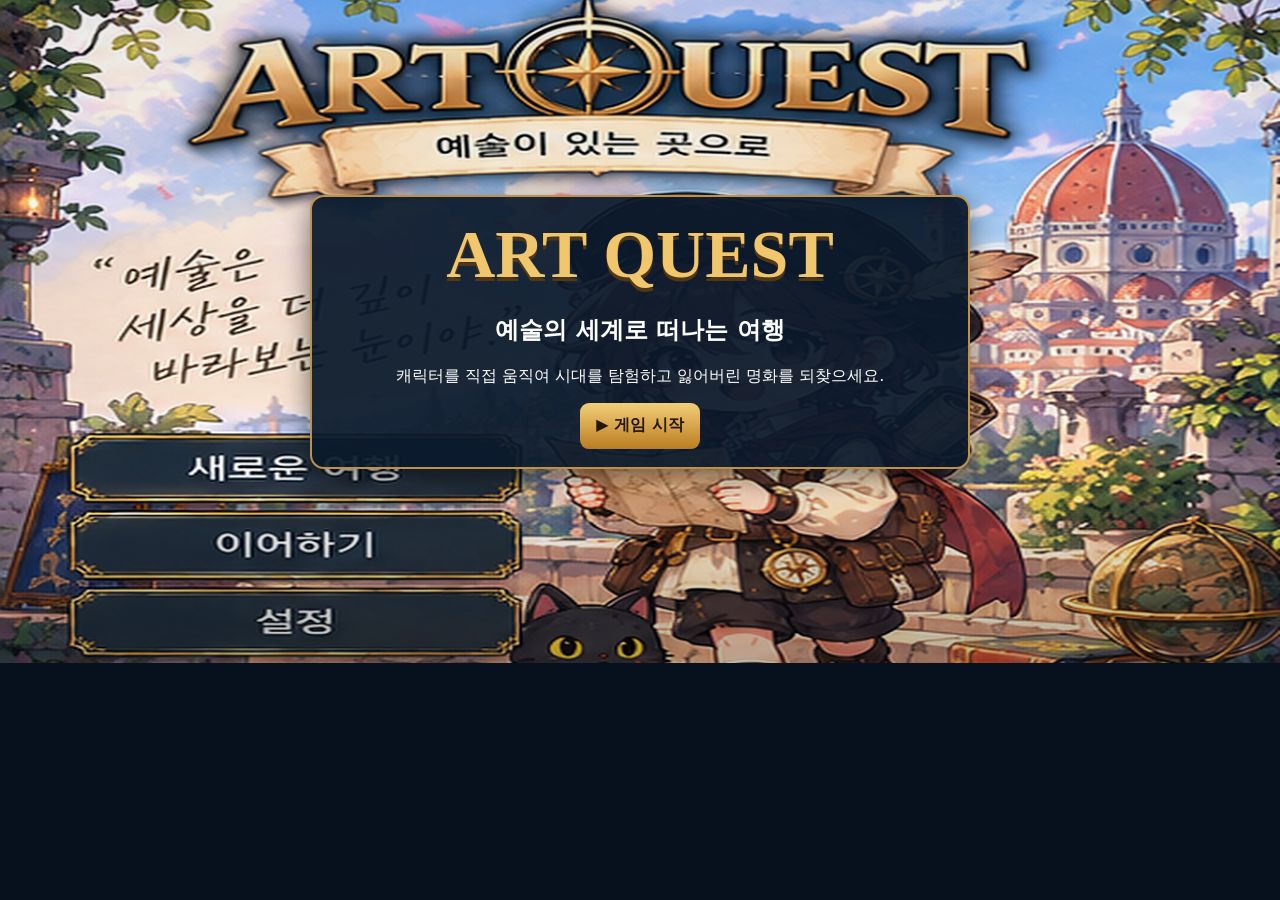
==== index.html @ 42cd13ba "Add files via upload" ====
<!doctype html><html lang="ko"><head><meta charset="utf-8"><meta name="viewport" content="width=device-width,initial-scale=1">
<title>ART QUEST — Polished Chromebook RPG</title><style>
*{box-sizing:border-box}html,body{margin:0;background:#07111d;color:#fff;font-family:system-ui,"Noto Sans KR",sans-serif}body{min-width:900px}
#app{width:min(1366px,100%);margin:auto}.screen{display:none}.screen.on{display:block}.top{height:60px;background:#09172a;border-bottom:2px solid #d3a653;display:flex;align-items:center;justify-content:space-between;padding:0 18px}.logo{font:900 27px Georgia;color:#f1c76e}.hud{display:flex;gap:13px;align-items:center;font-weight:800}.xpbar{width:135px;height:11px;background:#29374a;border-radius:10px;overflow:hidden}.xpbar i{display:block;height:100%;background:#efbd50}
.game{position:relative;width:100%;aspect-ratio:1366/708;overflow:hidden;background:#19324a}.bg{position:absolute;inset:0;width:100%;height:100%;object-fit:cover}.shade{position:absolute;inset:0;background:linear-gradient(#0001,#0000 70%,#0004);pointer-events:none}
.player{position:absolute;width:112px;height:144px;object-fit:contain;z-index:12;transform:translate(-50%,-78%);filter:drop-shadow(0 5px 3px #0008)}.npc{position:absolute;width:126px;height:164px;object-fit:contain;z-index:9;transform:translate(-50%,-78%);filter:drop-shadow(0 5px 3px #0008)}
.obj{position:absolute;object-fit:contain;z-index:8;transform:translate(-50%,-65%);filter:drop-shadow(0 5px 3px #0007)}.quest{position:absolute;z-index:10;width:46px;transform:translate(-50%,-50%);animation:bob .8s infinite alternate}@keyframes bob{to{margin-top:-8px}}
.tag{position:absolute;z-index:11;background:#f2d9a1;color:#2d1d0c;border:2px solid #76501d;border-radius:7px;padding:4px 9px;font-weight:900;transform:translate(-50%,-50%);white-space:nowrap}.prompt{position:absolute;z-index:25;bottom:16px;left:50%;transform:translateX(-50%);background:#071527ef;border:2px solid #e1b657;border-radius:10px;padding:10px 18px;font-weight:900;display:none}
.controls{height:58px;background:#081525;padding:9px 18px;display:flex;align-items:center;justify-content:space-between;color:#cad5e4}.controls button{min-height:36px;padding:5px 11px}button,input{font:inherit}button{cursor:pointer;min-height:46px;border:1px solid #667995;border-radius:9px;background:#142943;color:#fff;padding:10px 16px;font-weight:800}button:hover,button:focus{outline:3px solid #ffda74}.gold{background:linear-gradient(#f2ce79,#bb7c20);color:#241600;border:0}
.panel{background:#0a192bee;border:2px solid #bd9147;border-radius:14px;padding:18px;box-shadow:0 8px 28px #0008}.center{position:absolute;z-index:30;left:50%;top:50%;transform:translate(-50%,-50%);width:660px;text-align:center}.title{font:900 68px Georgia;color:#f1c76e;text-shadow:0 4px #513715}.pickrow{display:flex;justify-content:center;gap:25px}.pick{width:230px;height:300px}.pick img{height:255px;max-width:100%;object-fit:contain}.pick.sel{outline:5px solid #ffda70}input{width:350px;padding:12px;font-size:18px;border-radius:9px;background:#081425;color:white;border:2px solid #667995}
.dialog{position:absolute;z-index:35;left:4%;right:4%;bottom:3%;min-height:155px;background:#f1dfb8;color:#281d0e;border:4px solid #78521d;border-radius:13px;padding:18px 180px 18px 24px;font-size:19px;line-height:1.55}.dialog b{color:#704812}.dialog button{position:absolute;right:20px;bottom:20px}.mission{position:absolute;z-index:40;left:50%;top:50%;transform:translate(-50%,-50%);width:780px;max-height:92%;overflow:auto}.opts{display:grid;grid-template-columns:1fr 1fr;gap:10px;margin:12px 0}.opts button{background:#fff8e8;color:#271c0d;border-color:#8a6734}.opts .sel{background:#dfbd65}.toast{position:absolute;z-index:60;left:50%;top:14px;transform:translateX(-50%);background:#071525ee;border:2px solid #e2b757;border-radius:10px;padding:12px 18px;font-weight:900}.reward{text-align:center}.reward img{height:190px}.spark{animation:pop .6s}@keyframes pop{0%{transform:scale(.4);opacity:0}80%{transform:scale(1.2)}}.puzzle{display:grid;grid-template-columns:repeat(3,125px);grid-template-rows:repeat(3,150px);gap:3px;justify-content:center}.tile{padding:0;min-height:0;background-image:url("assets/mona.webp");background-size:300% 300%;border:2px solid #b59052}.tile.good{outline:3px solid #70d57a}.mapNode{position:absolute;z-index:7;transform:translate(-50%,-50%);min-width:155px;text-align:center;
background:linear-gradient(#f7e6b8,#d7aa59);color:#291b0b;border:3px solid #74501f;border-radius:12px;
padding:10px 13px;font-weight:950;box-shadow:0 7px 14px #0008,inset 0 0 0 2px #fff4c777;text-shadow:0 1px #fff6}
.mapNode::before{content:"✦";margin-right:6px;color:#8b5419}.mapNode.locked::before{content:"🔒";margin-right:5px}.locked{filter:grayscale(1);opacity:.55}
#title::before{content:"";position:absolute;inset:0;background:url("assets/opening_title.jpg") center/cover no-repeat;z-index:0}
#title>*{position:relative;z-index:1}
</style><style>
#title{background:#142033;overflow:hidden}
#title::before{content:"";position:absolute;inset:0;background:url("assets/opening_title.jpg") center/cover no-repeat;z-index:0}
#title>*{position:relative;z-index:1}
#title .card{background:rgba(10,22,35,.76);backdrop-filter:blur(2px);max-width:460px}
.player{width:116px!important;height:148px!important;object-fit:contain!important}
.chooseCard img{height:285px!important;max-width:260px;object-fit:contain}
</style>
<style>
#title{position:relative;background:#172131!important;overflow:hidden}
#title::before{content:"";position:absolute;inset:0;background:
linear-gradient(90deg,rgba(8,18,28,.05),rgba(8,18,28,.38)),
url("assets/main_title.jpg") center/cover no-repeat!important;z-index:0}
#title>*{position:relative;z-index:2}
#title .card{background:rgba(9,20,32,.82)!important;backdrop-filter:blur(2px);border:2px solid #c89b47}
#choose .chooseCard{max-width:500px}
#nick{font-size:20px!important;padding:13px!important;text-align:center}
#go{font-size:20px!important;padding:13px 22px!important;cursor:pointer}
</style>
<style id="large-character-patch">
.player{width:174px!important;height:222px!important;object-fit:contain!important;
transform:translate(-50%,-82%)!important;transform-origin:center bottom!important;
filter:drop-shadow(0 8px 7px rgba(0,0,0,.35))}
.npc{width:189px!important;height:246px!important;object-fit:contain!important;
transform:translate(-50%,-86%)!important;transform-origin:center bottom!important;
filter:drop-shadow(0 8px 7px rgba(0,0,0,.32))}
</style></head><body><div id="app">
<section id="title" class="screen on"><div class="game"><img class="bg" src="assets/main_title.jpg"><div class="shade"></div><div class="center panel"><div class="title">ART QUEST</div><h2>예술의 세계로 떠나는 여행</h2><p>캐릭터를 직접 움직여 시대를 탐험하고 잃어버린 명화를 되찾으세요.</p><button id="start" class="gold">▶ 게임 시작</button></div></div></section>
<section id="choose" class="screen">
      <div class="card chooseCard">
        <h2>ART HUNTER 등록</h2>
        <p>서양미술사의 시간 여행을 떠날 탐험가입니다.</p>
        <img src="assets/m_down1.png" alt="ART HUNTER 탐험가" style="height:270px;object-fit:contain;filter:drop-shadow(0 10px 12px #0007)">
        <input id="nick" maxlength="10" placeholder="탐험가 닉네임">
        <button id="go">탐험 시작</button>
      </div>
    </section>
<section id="play" class="screen"><div class="top"><div class="logo">ART QUEST</div><div class="hud"><span id="pn"></span><span id="hp">❤️❤️❤️</span><span>LV.<b id="lv">1</b></span><div class="xpbar"><i id="bar"></i></div><span><b id="xp">0</b>/100</span><span>🎒 <b id="bag">0</b>/5</span><button id="musicBtn" style="min-height:32px;padding:4px 9px">🎵 BGM</button></div></div><div id="game" class="game"><img id="bg" class="bg"><div class="shade"></div><div id="layer"></div><img id="hero" class="player" src="assets/m_down1.png"><div id="prompt" class="prompt">SPACE · 상호작용</div></div><div class="controls"><span>WASD / 방향키를 누르고 있으면 연속 이동 · SPACE 대화/입장</span><div><button data-k="ArrowLeft">←</button><button data-k="ArrowUp">↑</button><button data-k="ArrowDown">↓</button><button data-k="ArrowRight">→</button><button data-k=" ">SPACE</button></div></div></section>
<section id="end" class="screen"><div class="game"><img class="bg" src="assets/bg_modern.jpg"><div class="center panel reward"><h1>🏆 ART MASTER</h1><div class="title" style="font-size:48px">CLEAR!</div><p id="final"></p><button id="restart" class="gold">처음부터</button></div></div></section></div>
<script>
(()=>{const $=q=>document.querySelector(q),$$=q=>[...document.querySelectorAll(q)];let g="m",nick="",xp=0,hp=3,items=[],cleared=0,scene="world",pos={x:14,y:74},near=null,dir="down",frame=0,walkT;

const AudioCtx=window.AudioContext||window.webkitAudioContext;
let ac=null,bgmOn=true,bgmTimer=null,bgmStep=0;
const melody=[0,4,7,11,7,4,2,5,9,12,9,5,0,4,7,9];
const bass=[0,0,5,5,9,9,7,7];
function tone(freq,start,dur,vol,type="sine"){
  if(!ac)return;let o=ac.createOscillator(),gain=ac.createGain();
  o.type=type;o.frequency.value=freq;gain.gain.setValueAtTime(0,start);
  gain.gain.linearRampToValueAtTime(vol,start+.04);
  gain.gain.exponentialRampToValueAtTime(.0001,start+dur);
  o.connect(gain).connect(ac.destination);o.start(start);o.stop(start+dur+.05)
}
function musicTick(){
  if(!ac||!bgmOn)return;
  let now=ac.currentTime+.05, root=220, m=melody[bgmStep%melody.length], b=bass[Math.floor(bgmStep/2)%bass.length];
  tone(root*Math.pow(2,m/12),now,.75,.028,"sine");
  if(bgmStep%2===0)tone(110*Math.pow(2,b/12),now,1.45,.018,"triangle");
  if(bgmStep%4===0)tone(root*Math.pow(2,(m+7)/12),now,.9,.010,"sine");
  bgmStep++;bgmTimer=setTimeout(musicTick,520)
}
function startMusic(){
  if(!AudioCtx)return;
  if(!ac)ac=new AudioCtx();
  if(ac.state==="suspended")ac.resume();
  clearTimeout(bgmTimer);if(bgmOn)musicTick()
}
function toggleMusic(){
  bgmOn=!bgmOn;$("#musicBtn").textContent=bgmOn?"🎵 BGM":"🔇 BGM";
  if(bgmOn)startMusic();else clearTimeout(bgmTimer)
}
$("#musicBtn").addEventListener("click",toggleMusic);

const st=[["egypt","고대 이집트",20,64,"이집트 장인","npc_egypt",62,49,"🏺 황금 스카라베"],["renaissance","르네상스",39,43,"레오나르도 다빈치","npc_leo",62,50,"📜 다빈치 스케치북"],["baroque","바로크·로코코",58,38,"바로크 귀족","npc_baroque",62,49,"💎 빛의 보석"],["impression","인상주의",70,61,"클로드 모네","npc_monet",62,51,"🎨 빛의 팔레트"],["modern","팝아트·현대미술",87,55,"현대미술 큐레이터","npc_modern",62,50,"👑 ART MASTER 왕관"]];
function show(x){$$(".screen").forEach(s=>s.classList.remove("on"));$("#"+x).classList.add("on")}$("#start").addEventListener("click",()=>{startMusic();show("choose")});$("#restart").addEventListener("click",()=>location.reload());
const goBtn=$("#go"), nickInput=$("#nick");
function enterGame(){
  nick=(nickInput?.value||"").trim()||"ART HUNTER";
  $("#pn").textContent=nick;
  show("play");
  world();
  hud();
  startMusic();
}
if(goBtn) goBtn.addEventListener("click",enterGame);
if(nickInput) nickInput.addEventListener("keydown",e=>{if(e.key==="Enter"){e.preventDefault();enterGame()}});

function hud(){$("#hp").textContent="❤️".repeat(hp)+"🖤".repeat(3-hp);$("#xp").textContent=xp;$("#bar").style.width=xp+"%";$("#lv").textContent=Math.min(5,Math.floor(xp/20)+1);$("#bag").textContent=items.length}
function hero(){let h=$("#hero");h.style.left=pos.x+"%";h.style.top=pos.y+"%";h.src=`assets/${g}_${dir}${frame+1}.png`}
function world(){scene="world";pos={x:14,y:72};$("#bg").src="assets/bg_world.jpg";$("#layer").innerHTML="";st.forEach((s,i)=>{let d=document.createElement("div");d.className="mapNode"+(i>cleared?" locked":"");d.style.left=s[2]+"%";d.style.top=s[3]+"%";d.textContent=(i+1)+". "+s[1];$("#layer").appendChild(d)});hero();detect()}
function stage(i){scene=i;let s=st[i];$("#bg").src=`assets/bg_${s[0]}.jpg`;pos={x:18,y:76};$("#layer").innerHTML=`<img class="npc" src="assets/${s[5]}.png" style="left:${s[6]}%;top:${s[7]}%"><img class="quest" src="assets/quest.png" style="left:${s[6]}%;top:${s[7]-20}%"><div class="tag" style="left:${s[6]}%;top:${s[7]+11}%">${s[4]}</div><img class="obj" src="assets/sign.png" style="left:91%;top:76%;width:85px"><div class="tag" style="left:90%;top:88%">월드맵</div>`;hero();detect()}
function move(k){let d=3.35;if(k==="ArrowLeft"||k.toLowerCase()==="a"){pos.x-=d;dir="left"}if(k==="ArrowRight"||k.toLowerCase()==="d"){pos.x+=d;dir="right"}if(k==="ArrowUp"||k.toLowerCase()==="w"){pos.y-=d;dir="up"}if(k==="ArrowDown"||k.toLowerCase()==="s"){pos.y+=d;dir="down"}pos.x=Math.max(4,Math.min(96,pos.x));pos.y=Math.max(17,Math.min(91,pos.y));frame=1-frame;hero();clearTimeout(walkT);walkT=setTimeout(()=>{frame=0;hero()},170);detect()}
function detect(){near=null;if(scene==="world"){st.forEach((s,i)=>{if(i<=cleared&&Math.hypot(pos.x-s[2],pos.y-s[3])<11)near=["stage",i]})}else{let s=st[scene];if(Math.hypot(pos.x-s[6],pos.y-s[7])<12)near=["npc",scene];if(Math.hypot(pos.x-91,pos.y-76)<11)near=["exit"]}$("#prompt").style.display=near?"block":"none";if(near)$("#prompt").textContent=near[0]==="npc"?"SPACE · NPC와 대화":near[0]==="exit"?"SPACE · 월드맵":"SPACE · 지역 입장"}
function act(){if(!near)return;if(near[0]==="stage")stage(near[1]);else if(near[0]==="npc")talk(near[1]);else world()}
const held=new Set();let raf=null,last=0;
function loop(t){if(!$("#play").classList.contains("on")){raf=null;return}if(t-last>75){let k=[...held].find(k=>["ArrowLeft","ArrowRight","ArrowUp","ArrowDown","w","a","s","d","W","A","S","D"].includes(k));if(k){move(k);last=t}}raf=requestAnimationFrame(loop)}
document.addEventListener("keydown",e=>{if(!$("#play").classList.contains("on"))return;if(["ArrowLeft","ArrowRight","ArrowUp","ArrowDown"," ","w","a","s","d","W","A","S","D"].includes(e.key))e.preventDefault();if(e.key===" "){if(!e.repeat)act();return}held.add(e.key);if(!raf)raf=requestAnimationFrame(loop)});
document.addEventListener("keyup",e=>held.delete(e.key));window.addEventListener("blur",()=>held.clear());
$$(".controls button").forEach(b=>b.addEventListener("click",()=>b.dataset.k===" "?act():move(b.dataset.k)));
const talks=[["어서 오게, 아트헌터여.","이집트인은 가장 완전한 정보를 보여주기 위해 여러 시점을 조합했지.","내 문제를 풀어 보겠나?"],["반갑구나. 나는 레오나르도 다빈치야.","《모나리자》가 시간의 균열 때문에 조각나 버렸어.","그림을 복원해 주겠니?"],["바로크와 로코코의 작품이 뒤섞였습니다.","극적인 장엄함과 우아한 장식성을 구별해 주세요.","미션을 시작하죠."],["빛은 매 순간 달라진단다.","《수련》을 보며 순간의 빛과 색을 표현한 방법을 생각해 보렴.","준비됐니?"],["마지막 시대입니다.","현대미술은 일상과 대중문화, 아이디어까지 예술로 확장했죠.","마지막 미션입니다."]];
function talk(i){let n=0,s=st[i],d=document.createElement("div");d.className="dialog";d.innerHTML=`<b>${s[4]}</b><div id="dt">${talks[i][0]}</div><button id="dn" class="gold">다음 ▶</button>`;$("#game").appendChild(d);$("#dn").addEventListener("click",()=>{n++;if(n<talks[i].length)$("#dt").textContent=talks[i][n];else{d.remove();mission(i)}})}
function mission(i){let c=document.createElement("div");c.className="mission panel";c.id="mission";
if(i===0)c.innerHTML=`<h2>🏺 이집트 미션</h2><p>고대 이집트 인물 표현의 특징 3가지를 선택하세요.</p><div class="opts">${["다시점","영원성","스푸마토","정면성"].map(x=>`<button class="multi">${x}</button>`).join("")}</div><button id="check" class="gold">정답 확인</button>`;
if(i===1)c.innerHTML=`<h2>🖼️ 모나리자 퍼즐</h2><p>흩어진 《모나리자》를 원래 모습으로 완성하세요.</p><div id="puzzle" class="puzzle"></div><button id="pcheck" class="gold">완성 확인</button>`;
if(i===2)c.innerHTML=`<h2>🕯 바로크·로코코</h2><p>강한 명암, 극적인 움직임, 장엄함에 해당하는 시대는?</p><div class="opts"><button class="ans" data-ok="1">바로크</button><button class="ans">로코코</button></div>`;
if(i===3)c.innerHTML=`<h2>🌻 인상주의</h2><p>모네의 《수련》처럼 순간의 빛과 색을 표현할 때 대표적으로 활용한 방법은?</p><div class="opts"><button class="ans">점묘법</button><button class="ans">스푸마토</button><button class="ans" data-ok="1">색채 분할(색채 병치)</button><button class="ans">명암법</button></div><small>※ 점묘법은 쇠라 등의 신인상주의에서 체계적으로 사용되었습니다.</small>`;
if(i===4)c.innerHTML=`<h2>💥 FINAL BOSS</h2><p>현대미술에서 예술의 재료가 될 수 없는 것은?</p><div class="opts"><button class="ans">통조림</button><button class="ans">광고 이미지</button><button class="ans">아이디어 자체</button><button class="ans" data-ok="1">정답 없음</button></div>`;$("#game").appendChild(c);
if(i===0){let sel=[];$$(".multi").forEach(b=>b.addEventListener("click",()=>{b.classList.toggle("sel");sel=$$(".multi.sel").map(x=>x.textContent)}));$("#check").addEventListener("click",()=>sel.length===3&&["다시점","영원성","정면성"].every(x=>sel.includes(x))?reward(i):wrong())}else if(i===1)puzzle(i);else $$(".ans").forEach(b=>b.addEventListener("click",()=>b.dataset.ok?reward(i):wrong()))}
function wrong(){hp--;if(hp<=0)hp=3;hud();let t=document.createElement("div");t.className="toast";t.textContent=hp===3?"💡 HP 회복! 핵심 특징을 다시 떠올려 보세요.":"MISS! ❤️ -1";$("#game").appendChild(t);setTimeout(()=>t.remove(),1500)}
function puzzle(i){let a=[4,0,7,2,8,1,5,3,6],sel=null,drag=null;function r(){let p=$("#puzzle");p.innerHTML="";a.forEach((v,j)=>{let b=document.createElement("button");b.className="tile"+(v===j?" good":"");b.draggable=true;b.style.backgroundPosition=`${(v%3)*50}% ${Math.floor(v/3)*50}%`;b.addEventListener("dragstart",()=>drag=j);b.addEventListener("dragover",e=>e.preventDefault());b.addEventListener("drop",e=>{e.preventDefault();if(drag===null)return;[a[drag],a[j]]=[a[j],a[drag]];drag=null;r()});b.addEventListener("click",()=>{if(sel===null){sel=j;b.classList.add("sel")}else{[a[sel],a[j]]=[a[j],a[sel]];sel=null;r()}});p.appendChild(b)})}r();$("#pcheck").addEventListener("click",()=>a.every((v,j)=>v===j)?reward(i):wrong())}
function reward(i){$("#mission")?.remove();let s=st[i],c=document.createElement("div");c.className="mission panel reward";c.innerHTML=`<img id="ch" src="assets/chest_closed.png"><h1>MISSION CLEAR!</h1><button id="open" class="gold">보물상자 열기</button>`;$("#game").appendChild(c);$("#open").addEventListener("click",()=>{$("#ch").src="assets/chest_open.png";$("#ch").classList.add("spark");xp=Math.min(100,xp+20);if(!items.includes(s[8]))items.push(s[8]);cleared=Math.max(cleared,i+1);hud();setTimeout(()=>{c.innerHTML=`<img class="spark" src="assets/spark.png"><h2>${s[8]} 획득!</h2><h3>+20 EXP</h3><button id="back" class="gold">${i===4?"ART MASTER 엔딩":"월드맵으로"}</button>`;$("#back").addEventListener("click",()=>{c.remove();if(i===4){$("#final").textContent=items.join(" · ");show("end")}else world()})},650)})}
})();
</script>
</body></html>
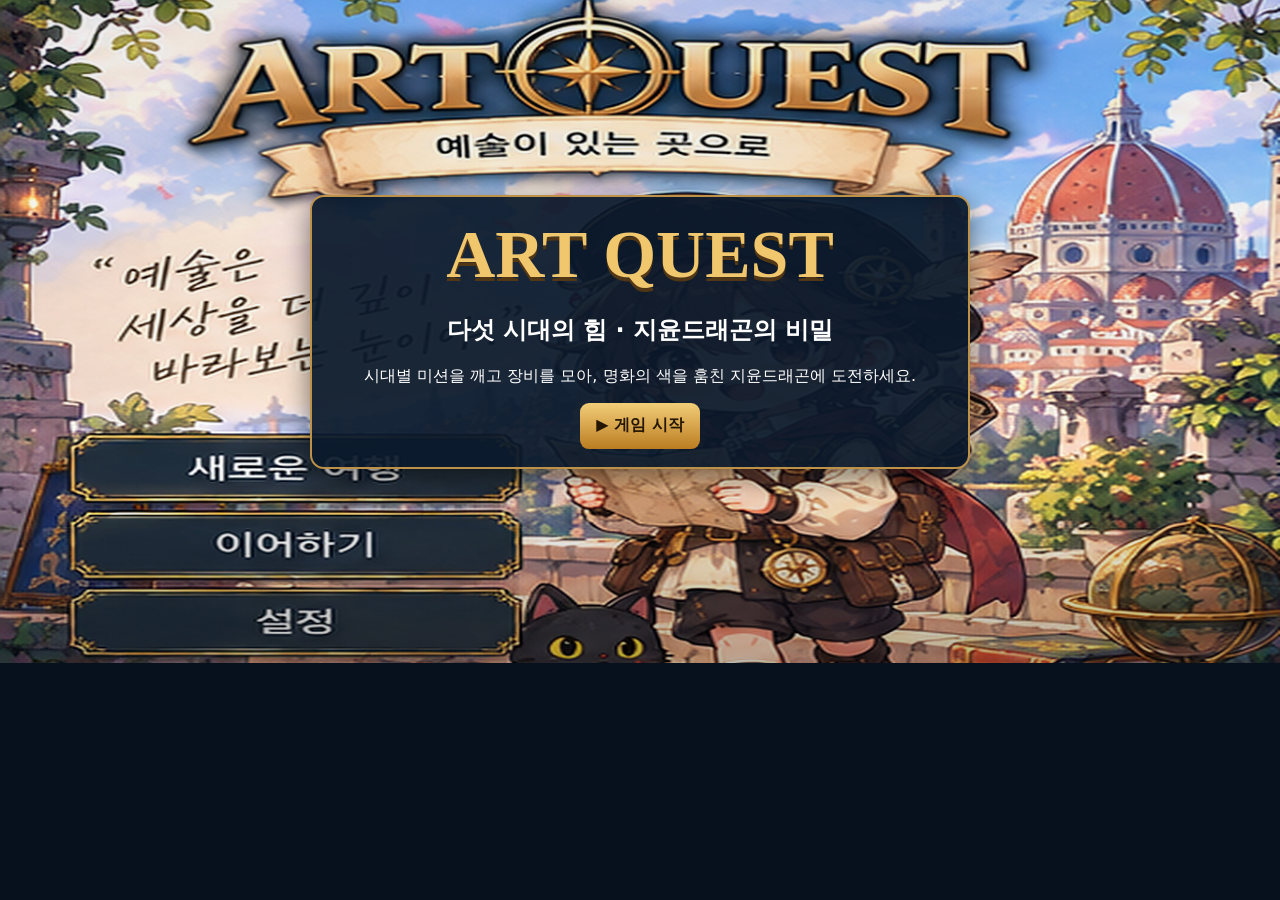
==== commit 7fdbb0b5: "Add files via upload 장비 보상과 지윤드래곤 추가" ====
--- a/index.html
+++ b/index.html
@@ -40,91 +40,18 @@
 .npc{width:189px!important;height:246px!important;object-fit:contain!important;
 transform:translate(-50%,-86%)!important;transform-origin:center bottom!important;
 filter:drop-shadow(0 8px 7px rgba(0,0,0,.32))}
-</style></head><body><div id="app">
-<section id="title" class="screen on"><div class="game"><img class="bg" src="assets/main_title.jpg"><div class="shade"></div><div class="center panel"><div class="title">ART QUEST</div><h2>예술의 세계로 떠나는 여행</h2><p>캐릭터를 직접 움직여 시대를 탐험하고 잃어버린 명화를 되찾으세요.</p><button id="start" class="gold">▶ 게임 시작</button></div></div></section>
+</style><style>#hero.player{width:var(--hero-width,240px)!important;height:var(--hero-height,240px)!important;transform:translate(var(--hero-x,-120px),var(--hero-y,-210px))!important;pointer-events:none}</style><link rel="stylesheet" href="upgrade.css"></head><body><div id="app">
+<section id="title" class="screen on"><div class="game"><img class="bg" src="assets/main_title.jpg"><div class="shade"></div><div class="center panel"><div class="title">ART QUEST</div><h2>다섯 시대의 힘 · 지윤드래곤의 비밀</h2><p>시대별 미션을 깨고 장비를 모아, 명화의 색을 훔친 지윤드래곤에 도전하세요.</p><button id="start" class="gold">▶ 게임 시작</button></div></div></section>
 <section id="choose" class="screen">
       <div class="card chooseCard">
         <h2>ART HUNTER 등록</h2>
         <p>서양미술사의 시간 여행을 떠날 탐험가입니다.</p>
-        <img src="assets/m_down1.png" alt="ART HUNTER 탐험가" style="height:270px;object-fit:contain;filter:drop-shadow(0 10px 12px #0007)">
+        <img src="assets/hero_down.png" alt="ART HUNTER 탐험가" style="height:270px;object-fit:contain;filter:drop-shadow(0 10px 12px #0007)">
         <input id="nick" maxlength="10" placeholder="탐험가 닉네임">
         <button id="go">탐험 시작</button>
       </div>
     </section>
-<section id="play" class="screen"><div class="top"><div class="logo">ART QUEST</div><div class="hud"><span id="pn"></span><span id="hp">❤️❤️❤️</span><span>LV.<b id="lv">1</b></span><div class="xpbar"><i id="bar"></i></div><span><b id="xp">0</b>/100</span><span>🎒 <b id="bag">0</b>/5</span><button id="musicBtn" style="min-height:32px;padding:4px 9px">🎵 BGM</button></div></div><div id="game" class="game"><img id="bg" class="bg"><div class="shade"></div><div id="layer"></div><img id="hero" class="player" src="assets/m_down1.png"><div id="prompt" class="prompt">SPACE · 상호작용</div></div><div class="controls"><span>WASD / 방향키를 누르고 있으면 연속 이동 · SPACE 대화/입장</span><div><button data-k="ArrowLeft">←</button><button data-k="ArrowUp">↑</button><button data-k="ArrowDown">↓</button><button data-k="ArrowRight">→</button><button data-k=" ">SPACE</button></div></div></section>
-<section id="end" class="screen"><div class="game"><img class="bg" src="assets/bg_modern.jpg"><div class="center panel reward"><h1>🏆 ART MASTER</h1><div class="title" style="font-size:48px">CLEAR!</div><p id="final"></p><button id="restart" class="gold">처음부터</button></div></div></section></div>
-<script>
-(()=>{const $=q=>document.querySelector(q),$$=q=>[...document.querySelectorAll(q)];let g="m",nick="",xp=0,hp=3,items=[],cleared=0,scene="world",pos={x:14,y:74},near=null,dir="down",frame=0,walkT;
-
-const AudioCtx=window.AudioContext||window.webkitAudioContext;
-let ac=null,bgmOn=true,bgmTimer=null,bgmStep=0;
-const melody=[0,4,7,11,7,4,2,5,9,12,9,5,0,4,7,9];
-const bass=[0,0,5,5,9,9,7,7];
-function tone(freq,start,dur,vol,type="sine"){
-  if(!ac)return;let o=ac.createOscillator(),gain=ac.createGain();
-  o.type=type;o.frequency.value=freq;gain.gain.setValueAtTime(0,start);
-  gain.gain.linearRampToValueAtTime(vol,start+.04);
-  gain.gain.exponentialRampToValueAtTime(.0001,start+dur);
-  o.connect(gain).connect(ac.destination);o.start(start);o.stop(start+dur+.05)
-}
-function musicTick(){
-  if(!ac||!bgmOn)return;
-  let now=ac.currentTime+.05, root=220, m=melody[bgmStep%melody.length], b=bass[Math.floor(bgmStep/2)%bass.length];
-  tone(root*Math.pow(2,m/12),now,.75,.028,"sine");
-  if(bgmStep%2===0)tone(110*Math.pow(2,b/12),now,1.45,.018,"triangle");
-  if(bgmStep%4===0)tone(root*Math.pow(2,(m+7)/12),now,.9,.010,"sine");
-  bgmStep++;bgmTimer=setTimeout(musicTick,520)
-}
-function startMusic(){
-  if(!AudioCtx)return;
-  if(!ac)ac=new AudioCtx();
-  if(ac.state==="suspended")ac.resume();
-  clearTimeout(bgmTimer);if(bgmOn)musicTick()
-}
-function toggleMusic(){
-  bgmOn=!bgmOn;$("#musicBtn").textContent=bgmOn?"🎵 BGM":"🔇 BGM";
-  if(bgmOn)startMusic();else clearTimeout(bgmTimer)
-}
-$("#musicBtn").addEventListener("click",toggleMusic);
-
-const st=[["egypt","고대 이집트",20,64,"이집트 장인","npc_egypt",62,49,"🏺 황금 스카라베"],["renaissance","르네상스",39,43,"레오나르도 다빈치","npc_leo",62,50,"📜 다빈치 스케치북"],["baroque","바로크·로코코",58,38,"바로크 귀족","npc_baroque",62,49,"💎 빛의 보석"],["impression","인상주의",70,61,"클로드 모네","npc_monet",62,51,"🎨 빛의 팔레트"],["modern","팝아트·현대미술",87,55,"현대미술 큐레이터","npc_modern",62,50,"👑 ART MASTER 왕관"]];
-function show(x){$$(".screen").forEach(s=>s.classList.remove("on"));$("#"+x).classList.add("on")}$("#start").addEventListener("click",()=>{startMusic();show("choose")});$("#restart").addEventListener("click",()=>location.reload());
-const goBtn=$("#go"), nickInput=$("#nick");
-function enterGame(){
-  nick=(nickInput?.value||"").trim()||"ART HUNTER";
-  $("#pn").textContent=nick;
-  show("play");
-  world();
-  hud();
-  startMusic();
-}
-if(goBtn) goBtn.addEventListener("click",enterGame);
-if(nickInput) nickInput.addEventListener("keydown",e=>{if(e.key==="Enter"){e.preventDefault();enterGame()}});
-
-function hud(){$("#hp").textContent="❤️".repeat(hp)+"🖤".repeat(3-hp);$("#xp").textContent=xp;$("#bar").style.width=xp+"%";$("#lv").textContent=Math.min(5,Math.floor(xp/20)+1);$("#bag").textContent=items.length}
-function hero(){let h=$("#hero");h.style.left=pos.x+"%";h.style.top=pos.y+"%";h.src=`assets/${g}_${dir}${frame+1}.png`}
-function world(){scene="world";pos={x:14,y:72};$("#bg").src="assets/bg_world.jpg";$("#layer").innerHTML="";st.forEach((s,i)=>{let d=document.createElement("div");d.className="mapNode"+(i>cleared?" locked":"");d.style.left=s[2]+"%";d.style.top=s[3]+"%";d.textContent=(i+1)+". "+s[1];$("#layer").appendChild(d)});hero();detect()}
-function stage(i){scene=i;let s=st[i];$("#bg").src=`assets/bg_${s[0]}.jpg`;pos={x:18,y:76};$("#layer").innerHTML=`<img class="npc" src="assets/${s[5]}.png" style="left:${s[6]}%;top:${s[7]}%"><img class="quest" src="assets/quest.png" style="left:${s[6]}%;top:${s[7]-20}%"><div class="tag" style="left:${s[6]}%;top:${s[7]+11}%">${s[4]}</div><img class="obj" src="assets/sign.png" style="left:91%;top:76%;width:85px"><div class="tag" style="left:90%;top:88%">월드맵</div>`;hero();detect()}
-function move(k){let d=3.35;if(k==="ArrowLeft"||k.toLowerCase()==="a"){pos.x-=d;dir="left"}if(k==="ArrowRight"||k.toLowerCase()==="d"){pos.x+=d;dir="right"}if(k==="ArrowUp"||k.toLowerCase()==="w"){pos.y-=d;dir="up"}if(k==="ArrowDown"||k.toLowerCase()==="s"){pos.y+=d;dir="down"}pos.x=Math.max(4,Math.min(96,pos.x));pos.y=Math.max(17,Math.min(91,pos.y));frame=1-frame;hero();clearTimeout(walkT);walkT=setTimeout(()=>{frame=0;hero()},170);detect()}
-function detect(){near=null;if(scene==="world"){st.forEach((s,i)=>{if(i<=cleared&&Math.hypot(pos.x-s[2],pos.y-s[3])<11)near=["stage",i]})}else{let s=st[scene];if(Math.hypot(pos.x-s[6],pos.y-s[7])<12)near=["npc",scene];if(Math.hypot(pos.x-91,pos.y-76)<11)near=["exit"]}$("#prompt").style.display=near?"block":"none";if(near)$("#prompt").textContent=near[0]==="npc"?"SPACE · NPC와 대화":near[0]==="exit"?"SPACE · 월드맵":"SPACE · 지역 입장"}
-function act(){if(!near)return;if(near[0]==="stage")stage(near[1]);else if(near[0]==="npc")talk(near[1]);else world()}
-const held=new Set();let raf=null,last=0;
-function loop(t){if(!$("#play").classList.contains("on")){raf=null;return}if(t-last>75){let k=[...held].find(k=>["ArrowLeft","ArrowRight","ArrowUp","ArrowDown","w","a","s","d","W","A","S","D"].includes(k));if(k){move(k);last=t}}raf=requestAnimationFrame(loop)}
-document.addEventListener("keydown",e=>{if(!$("#play").classList.contains("on"))return;if(["ArrowLeft","ArrowRight","ArrowUp","ArrowDown"," ","w","a","s","d","W","A","S","D"].includes(e.key))e.preventDefault();if(e.key===" "){if(!e.repeat)act();return}held.add(e.key);if(!raf)raf=requestAnimationFrame(loop)});
-document.addEventListener("keyup",e=>held.delete(e.key));window.addEventListener("blur",()=>held.clear());
-$$(".controls button").forEach(b=>b.addEventListener("click",()=>b.dataset.k===" "?act():move(b.dataset.k)));
-const talks=[["어서 오게, 아트헌터여.","이집트인은 가장 완전한 정보를 보여주기 위해 여러 시점을 조합했지.","내 문제를 풀어 보겠나?"],["반갑구나. 나는 레오나르도 다빈치야.","《모나리자》가 시간의 균열 때문에 조각나 버렸어.","그림을 복원해 주겠니?"],["바로크와 로코코의 작품이 뒤섞였습니다.","극적인 장엄함과 우아한 장식성을 구별해 주세요.","미션을 시작하죠."],["빛은 매 순간 달라진단다.","《수련》을 보며 순간의 빛과 색을 표현한 방법을 생각해 보렴.","준비됐니?"],["마지막 시대입니다.","현대미술은 일상과 대중문화, 아이디어까지 예술로 확장했죠.","마지막 미션입니다."]];
-function talk(i){let n=0,s=st[i],d=document.createElement("div");d.className="dialog";d.innerHTML=`<b>${s[4]}</b><div id="dt">${talks[i][0]}</div><button id="dn" class="gold">다음 ▶</button>`;$("#game").appendChild(d);$("#dn").addEventListener("click",()=>{n++;if(n<talks[i].length)$("#dt").textContent=talks[i][n];else{d.remove();mission(i)}})}
-function mission(i){let c=document.createElement("div");c.className="mission panel";c.id="mission";
-if(i===0)c.innerHTML=`<h2>🏺 이집트 미션</h2><p>고대 이집트 인물 표현의 특징 3가지를 선택하세요.</p><div class="opts">${["다시점","영원성","스푸마토","정면성"].map(x=>`<button class="multi">${x}</button>`).join("")}</div><button id="check" class="gold">정답 확인</button>`;
-if(i===1)c.innerHTML=`<h2>🖼️ 모나리자 퍼즐</h2><p>흩어진 《모나리자》를 원래 모습으로 완성하세요.</p><div id="puzzle" class="puzzle"></div><button id="pcheck" class="gold">완성 확인</button>`;
-if(i===2)c.innerHTML=`<h2>🕯 바로크·로코코</h2><p>강한 명암, 극적인 움직임, 장엄함에 해당하는 시대는?</p><div class="opts"><button class="ans" data-ok="1">바로크</button><button class="ans">로코코</button></div>`;
-if(i===3)c.innerHTML=`<h2>🌻 인상주의</h2><p>모네의 《수련》처럼 순간의 빛과 색을 표현할 때 대표적으로 활용한 방법은?</p><div class="opts"><button class="ans">점묘법</button><button class="ans">스푸마토</button><button class="ans" data-ok="1">색채 분할(색채 병치)</button><button class="ans">명암법</button></div><small>※ 점묘법은 쇠라 등의 신인상주의에서 체계적으로 사용되었습니다.</small>`;
-if(i===4)c.innerHTML=`<h2>💥 FINAL BOSS</h2><p>현대미술에서 예술의 재료가 될 수 없는 것은?</p><div class="opts"><button class="ans">통조림</button><button class="ans">광고 이미지</button><button class="ans">아이디어 자체</button><button class="ans" data-ok="1">정답 없음</button></div>`;$("#game").appendChild(c);
-if(i===0){let sel=[];$$(".multi").forEach(b=>b.addEventListener("click",()=>{b.classList.toggle("sel");sel=$$(".multi.sel").map(x=>x.textContent)}));$("#check").addEventListener("click",()=>sel.length===3&&["다시점","영원성","정면성"].every(x=>sel.includes(x))?reward(i):wrong())}else if(i===1)puzzle(i);else $$(".ans").forEach(b=>b.addEventListener("click",()=>b.dataset.ok?reward(i):wrong()))}
-function wrong(){hp--;if(hp<=0)hp=3;hud();let t=document.createElement("div");t.className="toast";t.textContent=hp===3?"💡 HP 회복! 핵심 특징을 다시 떠올려 보세요.":"MISS! ❤️ -1";$("#game").appendChild(t);setTimeout(()=>t.remove(),1500)}
-function puzzle(i){let a=[4,0,7,2,8,1,5,3,6],sel=null,drag=null;function r(){let p=$("#puzzle");p.innerHTML="";a.forEach((v,j)=>{let b=document.createElement("button");b.className="tile"+(v===j?" good":"");b.draggable=true;b.style.backgroundPosition=`${(v%3)*50}% ${Math.floor(v/3)*50}%`;b.addEventListener("dragstart",()=>drag=j);b.addEventListener("dragover",e=>e.preventDefault());b.addEventListener("drop",e=>{e.preventDefault();if(drag===null)return;[a[drag],a[j]]=[a[j],a[drag]];drag=null;r()});b.addEventListener("click",()=>{if(sel===null){sel=j;b.classList.add("sel")}else{[a[sel],a[j]]=[a[j],a[sel]];sel=null;r()}});p.appendChild(b)})}r();$("#pcheck").addEventListener("click",()=>a.every((v,j)=>v===j)?reward(i):wrong())}
-function reward(i){$("#mission")?.remove();let s=st[i],c=document.createElement("div");c.className="mission panel reward";c.innerHTML=`<img id="ch" src="assets/chest_closed.png"><h1>MISSION CLEAR!</h1><button id="open" class="gold">보물상자 열기</button>`;$("#game").appendChild(c);$("#open").addEventListener("click",()=>{$("#ch").src="assets/chest_open.png";$("#ch").classList.add("spark");xp=Math.min(100,xp+20);if(!items.includes(s[8]))items.push(s[8]);cleared=Math.max(cleared,i+1);hud();setTimeout(()=>{c.innerHTML=`<img class="spark" src="assets/spark.png"><h2>${s[8]} 획득!</h2><h3>+20 EXP</h3><button id="back" class="gold">${i===4?"ART MASTER 엔딩":"월드맵으로"}</button>`;$("#back").addEventListener("click",()=>{c.remove();if(i===4){$("#final").textContent=items.join(" · ");show("end")}else world()})},650)})}
-})();
-</script>
+<section id="play" class="screen"><div class="top"><div class="logo">ART QUEST</div><div class="hud"><span id="pn"></span><span id="hp">❤️❤️❤️</span><span>LV.<b id="lv">1</b></span><div class="xpbar"><i id="bar"></i></div><span><b id="xp">0</b>/100</span><span>🎒 <b id="bag">0</b>/5</span><button id="musicBtn" style="min-height:32px;padding:4px 9px">🎵 BGM</button></div></div><div id="game" class="game"><img id="bg" class="bg"><div class="shade"></div><div id="layer"></div><div id="heroActor" class="actor" aria-label="탐험가"></div><div id="prompt" class="prompt">SPACE · 상호작용</div></div><div id="equipmentBar" class="equipment-bar" aria-label="획득 장비"></div><div class="controls"><button id="guideAction" class="gold">지역 입장</button><span>WASD / 방향키를 누르고 있으면 연속 이동 · SPACE 대화/입장</span><div><button data-k="ArrowLeft">←</button><button data-k="ArrowUp">↑</button><button data-k="ArrowDown">↓</button><button data-k="ArrowRight">→</button><button data-k=" ">SPACE</button></div></div></section>
+<section id="end" class="screen"><div class="game"><img class="bg" src="assets/bg_modern.jpg"><div class="center panel reward"><h1>🏆 지윤드래곤 격파!</h1><div class="title" style="font-size:48px">CLEAR!</div><img class="endHero" src="assets/battle_hero_victory.png" alt="모든 장비를 착용한 탐험가"><p id="final"></p><button id="restart" class="gold">처음부터</button></div></div></section></div>
+<script src="sprite-metrics.js"></script><script src="game.js"></script>
 </body></html>
--- a/upgrade.css
+++ b/upgrade.css
@@ -0,0 +1,41 @@
+/* ART QUEST · Equipment & Jiyoon Dragon */
+button:disabled{cursor:default;opacity:.65}button[hidden]{display:none!important}
+#choose{min-height:600px;padding:35px;background:radial-gradient(ellipse at top,#24374c,#081322)}
+.chooseCard{margin:auto;text-align:center;padding:25px;border-radius:18px;display:flex;align-items:center;flex-direction:column;gap:12px}.chooseCard h2,.chooseCard p{margin:0}
+.controls{height:auto;min-height:64px;gap:12px;flex-wrap:wrap}.controls span{font-size:13px}.controls>div{display:flex;gap:5px}
+.equipment-bar{display:flex;gap:8px;padding:8px 15px;background:#0c1c2c;border-top:1px solid #806c41;justify-content:center}
+.equipment-slot{display:flex;gap:5px;align-items:center;padding:3px 10px;border-radius:9px;color:#8190a1;border:1px solid #324250;font-size:13px;flex:1;max-width:240px}
+.equipment-slot img{width:30px;height:34px;object-fit:contain;filter:grayscale(1);opacity:.4}.equipment-slot.owned{color:#ffe3a1;border-color:#9c7e42;background:#29271e}.equipment-slot.owned img{filter:none;opacity:1}
+.actor{position:absolute;width:240px;height:250px;pointer-events:none;z-index:12;isolation:isolate}
+.actor img{position:absolute;object-fit:contain;max-width:none;filter:drop-shadow(0 3px 2px #0003)}
+.actor .bodySprite{z-index:4}.actor .aura{left:2px;top:0;width:236px;height:248px;z-index:1;animation:auraPulse 1.8s ease-in-out infinite alternate}
+.actor .cape{left:52px;top:108px;width:136px;height:112px;z-index:2}
+.actor .brush{left:137px;top:128px;width:86px;height:88px;z-index:7;transform:rotate(-17deg)}
+.actor .shield{left:38px;top:147px;width:64px;height:73px;z-index:8}
+.actor[data-direction="up"] .cape{left:60px;top:119px;width:120px;height:100px;z-index:6}
+.actor[data-direction="up"] .brush{left:34px;transform:rotate(18deg)}.actor[data-direction="up"] .shield{left:148px;z-index:3}
+.actor[data-direction="left"] .cape{left:113px;top:112px;width:93px;height:106px;transform:rotate(-12deg)}
+.actor[data-direction="left"] .brush{left:29px;transform:rotate(-70deg)}.actor[data-direction="left"] .shield{left:71px;top:143px;width:50px}
+.actor[data-direction="right"] .cape{left:34px;top:112px;width:93px;height:106px;transform:rotate(12deg)}
+.actor[data-direction="right"] .shield{left:130px;top:146px;width:50px}
+@keyframes auraPulse{to{opacity:.7;filter:drop-shadow(0 0 6px #61d9ff)}}
+.reward-layout{display:flex;gap:20px;align-items:center;text-align:left}.reward-preview{position:relative;flex:0 0 260px;height:270px;background:radial-gradient(ellipse at center,#53657555,transparent 70%)}.reward-preview .actor{left:10px;top:10px}.reward-copy{flex:1}.reward-copy h2{color:#ffda80}.reward-copy small{color:#90dce7}.reward-copy p{line-height:1.6}.reward-copy .gear-icon{width:76px;height:76px;object-fit:contain;float:right;margin-left:10px}.reward-copy button{margin:5px 5px 0 0}
+.boss-intro{display:flex;align-items:center;gap:20px;width:840px}.boss-intro>div{flex:1}.boss-intro>img{width:330px;height:330px;object-fit:contain}.boss-intro h2{font-size:30px;color:#f1c76e}.boss-intro p{line-height:1.8}.boss-intro button{margin-right:8px}
+.battle{position:absolute;inset:0;z-index:50;display:flex;flex-direction:column;background:#0a1425;overflow:auto}
+.battle-top{padding:10px 22px;display:flex;align-items:center;gap:25px;background:#101e34;border-bottom:1px solid #715c9a;flex-shrink:0}.battle-top strong{display:block;font-size:23px}.battle-top small{color:#c0a2fa;font-size:10px;letter-spacing:2px}.battle-top>button{margin-left:auto;font-size:13px;min-height:32px;padding:6px 10px}.boss-health{width:35%;max-width:400px}.boss-health span{font-size:12px}.health-track{height:12px;background:#2e1e3e;border-radius:10px;overflow:hidden}.health-track i{display:block;height:100%;width:100%;background:linear-gradient(90deg,#9b59db,#f276a6);transition:width .4s}
+.arena{position:relative;min-height:175px;flex:1;background:radial-gradient(ellipse at 30% 100%,#20688966,transparent 50%),radial-gradient(ellipse at 80% 0,#632d7666,transparent 60%),linear-gradient(#15223b,#1c1c36);overflow:hidden;border-bottom:1px solid #647d9a}
+.arena:after{content:'';position:absolute;left:5%;right:5%;bottom:0;height:20px;border-radius:50%;background:#4c4a7066;filter:blur(7px)}
+#battleHero,#battleDragon,.battle-aura{position:absolute;object-fit:contain;z-index:2;bottom:9px;height:88%;max-height:310px;width:36%}
+#battleHero{left:8%}#battleDragon{right:4%;width:42%;height:96%;max-height:340px}.battle-aura{left:8%;z-index:1;opacity:.7}
+.battle-name{position:absolute;z-index:4;top:8px;background:#071226c9;border-radius:7px;padding:6px 11px;font-size:12px}.hero-name{left:15%}.hero-name span{display:block}.dragon-name{right:13%;color:#e8c3ff}#shieldStatus{position:absolute;bottom:5px;left:14%;z-index:5;font-size:11px;background:#172b3fdd;padding:4px 8px;border-radius:8px}
+.battle-question{padding:12px 24px 14px;background:#0b182a;flex-shrink:0}.battle-question>small{color:#9ddceb}.battle-question h3{margin:5px 0;font-size:18px}.battle-question .opts{margin:8px 0;gap:7px}.battle-question .opts button{font-size:15px;min-height:40px;padding:8px 12px;text-align:left}.battle-question p{font-size:13px;line-height:1.5;min-height:20px;margin:6px 0;color:#cddbea}.battle-question>button{min-height:36px;padding:7px 16px}
+#magicBolt{position:absolute;z-index:6;top:48%;width:70px;height:20px;border-radius:50%;opacity:0;background:linear-gradient(90deg,transparent,#55e9ff,#ffcf48,#fff);box-shadow:0 0 25px #37d7f9}#damage{position:absolute;z-index:7;font-weight:950;font-size:28px;opacity:0;text-shadow:0 2px 3px #000;color:#fff6b8}
+.cast #magicBolt{animation:bolt .7s ease-in both}.cast #battleHero{animation:heroLunge .7s}.cast #battleDragon{animation:hitFlash .7s}.cast #damage{right:18%;top:35%;animation:damageFloat 1s}
+.breath #battleHero{animation:hitFlash .7s}.breath #magicBolt{background:linear-gradient(90deg,#fdc835,#eb469a,#a75ce0);animation:breathBolt .7s ease-in both}.breath #damage{left:20%;top:35%;animation:damageFloat 1s}
+.won{background:radial-gradient(ellipse at center,#527754,#162a40)}
+@keyframes bolt{0%{left:30%;opacity:0}20%{opacity:1}100%{left:75%;opacity:0}}
+@keyframes breathBolt{0%{left:65%;opacity:0}20%{opacity:1}100%{left:25%;opacity:0}}
+@keyframes heroLunge{50%{transform:translateX(20px)}}@keyframes hitFlash{25%,75%{filter:brightness(1.6);transform:translateX(5px)}50%{transform:translateX(-5px)}}@keyframes damageFloat{15%{opacity:1}100%{opacity:0;transform:translateY(-35px)}}
+#end .center{width:720px}#end .endHero{height:220px;width:260px;object-fit:contain}#end .title{font-size:34px!important}#end h1{margin:5px}
+@media(max-width:1100px){.battle-top{padding:6px 15px}.battle-top strong{font-size:18px}.battle-question{padding:8px 16px}.battle-question h3{font-size:16px}.battle-question .opts button{min-height:34px;padding:5px 9px;font-size:13px}.arena{min-height:155px}.equipment-slot{font-size:11px;padding:3px 5px}.equipment-slot img{width:24px}.battle-name{font-size:10px}}
+@media(prefers-reduced-motion:reduce){.actor .aura{animation:none}.cast #magicBolt,.breath #magicBolt{animation-duration:.01s}.cast #battleHero,.cast #battleDragon,.breath #battleHero{animation:none}}
